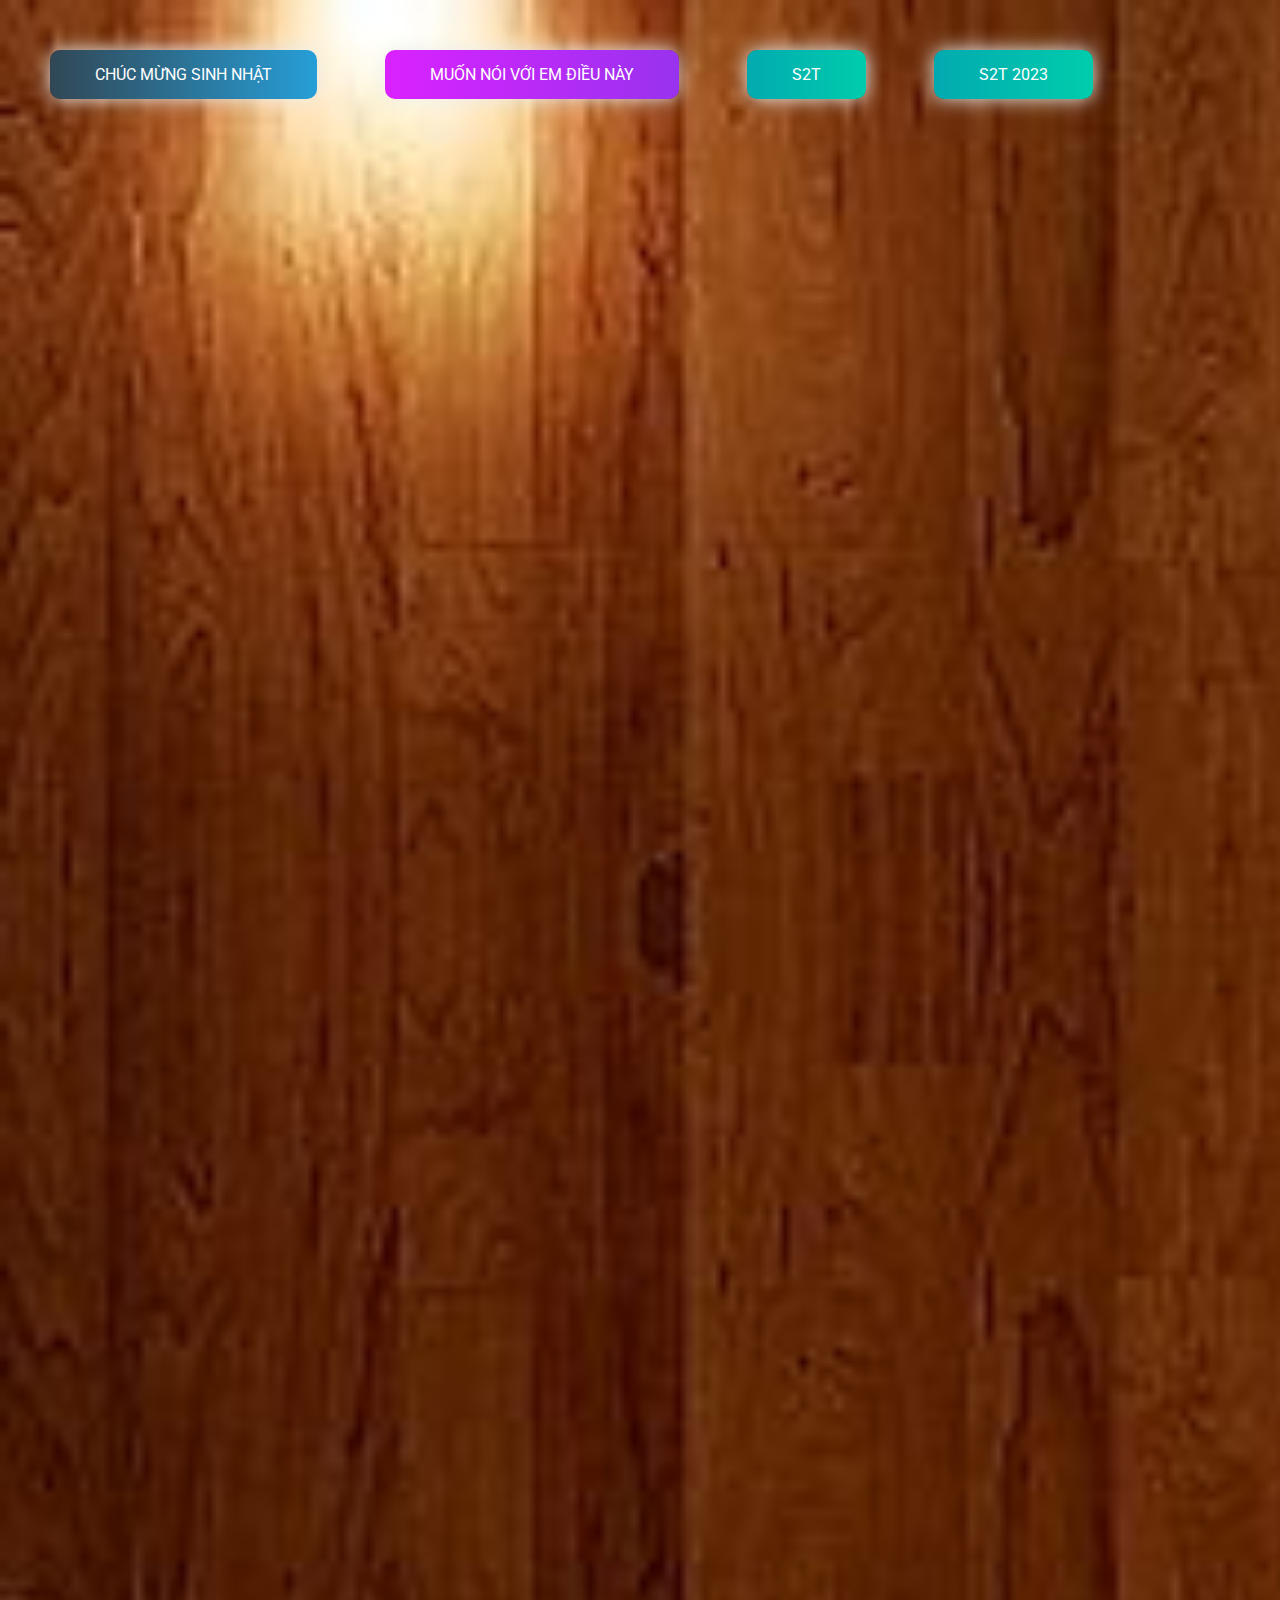
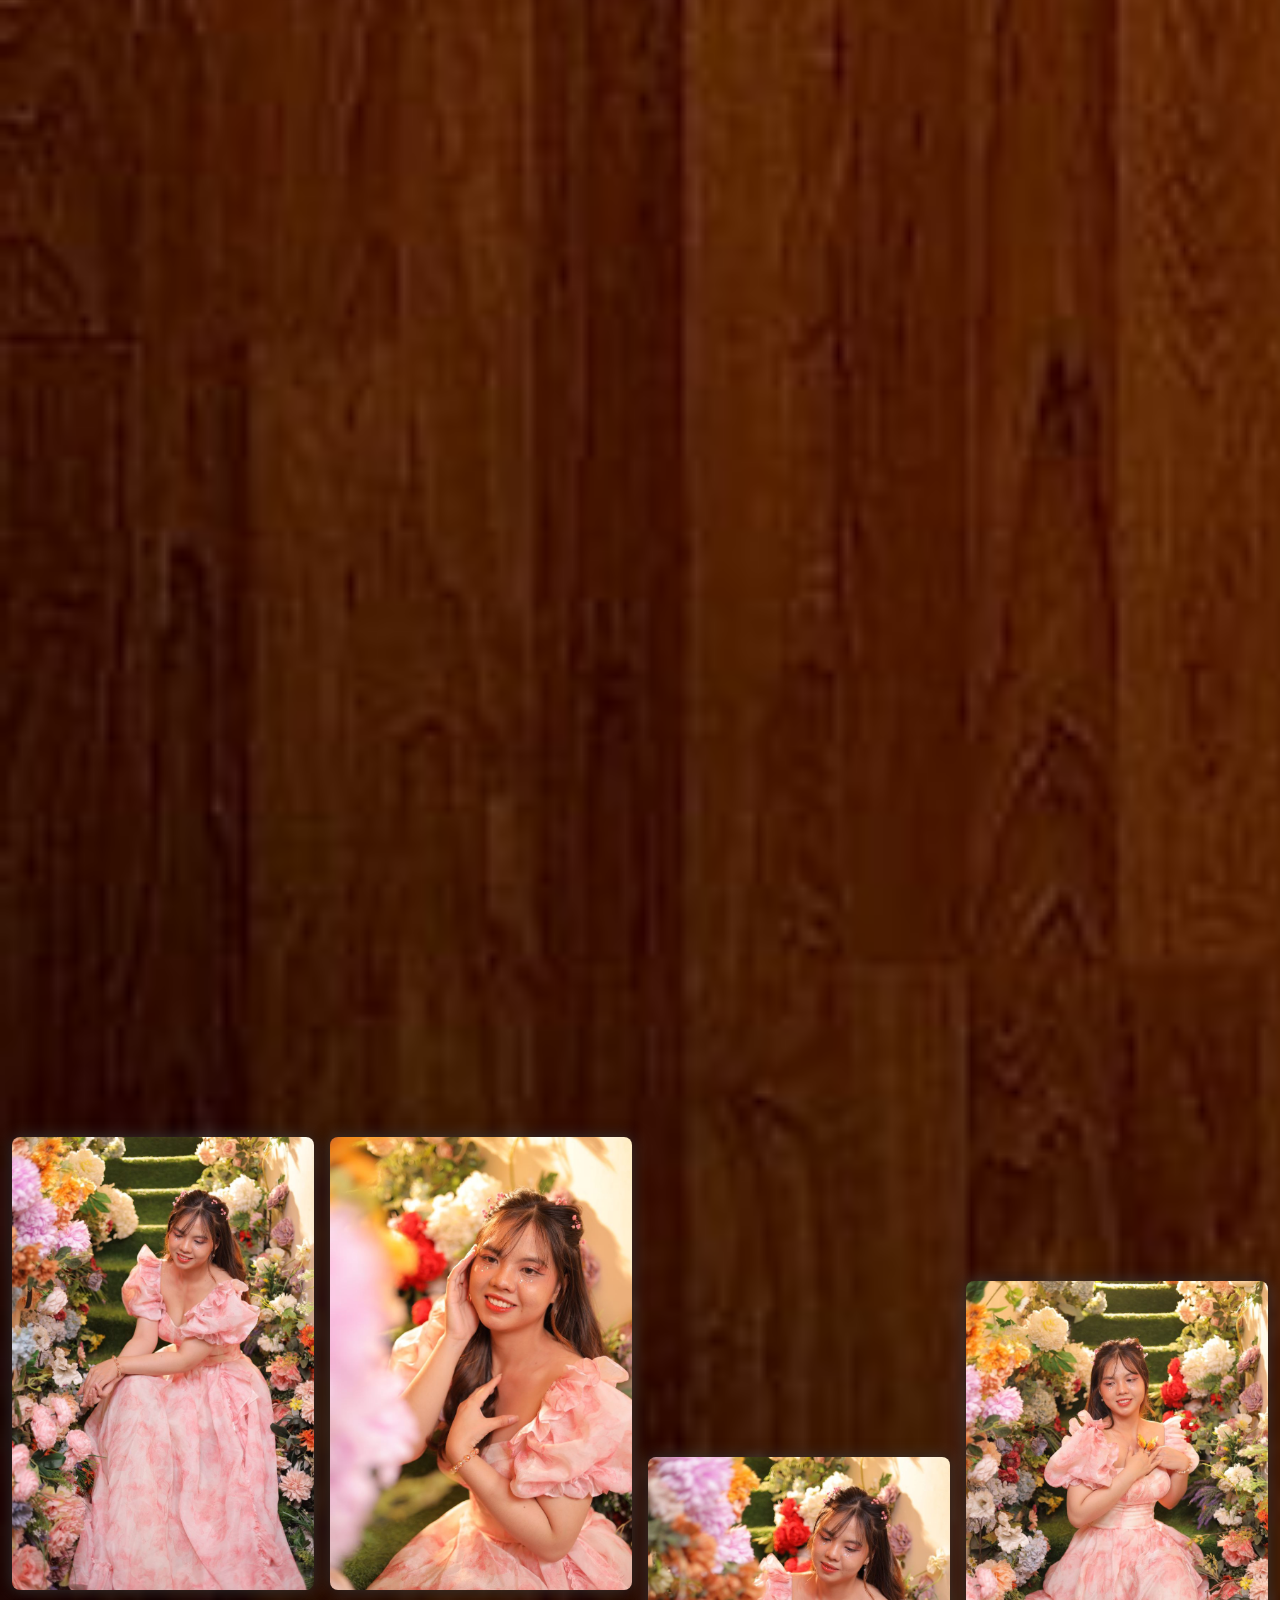
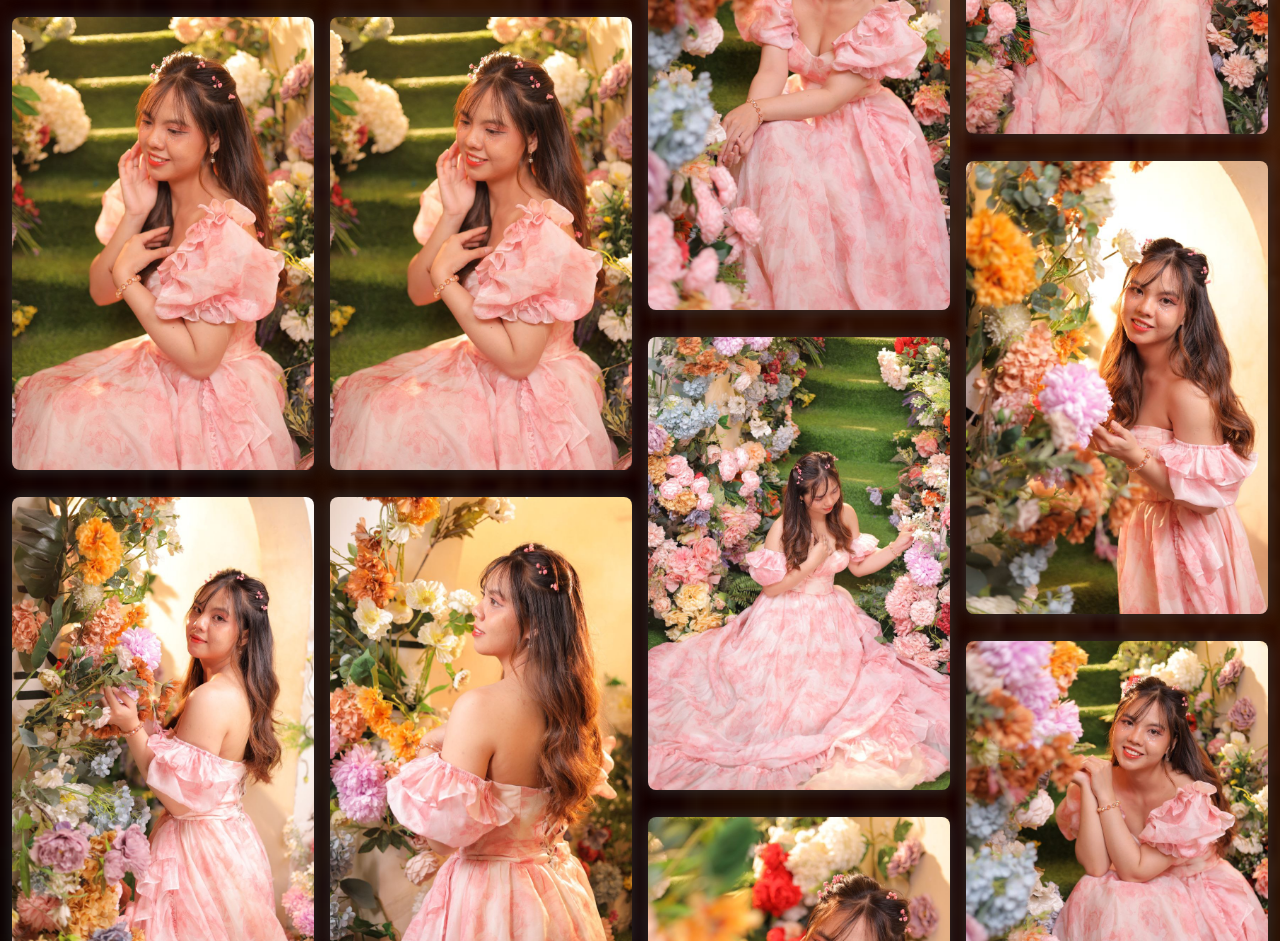
==== gallery-2023.html @ 5d2918a0 "birthday 2023" ====
<!DOCTYPE html>
<html lang="en">
    <head>
        <meta charset="UTF-8" />
        <meta name="viewport" content="width=device-width, initial-scale=1.0" />
        <meta http-equiv="X-UA-Compatible" content="ie=edge" />
        <link rel="icon" type="image/png" href="./img/CILKGax.png" />
        <!-- Tiêu đề của trang ảnh kĩ niệm -->
        <title>S2T></title>
        <link rel="stylesheet" href="./css/gallery.css" />
        <link rel="stylesheet" href="./css/style.css" />
    </head>
    <body>
        <div class="buttons">
            <a href="index.html" class="btn btn-bir">Chúc Mừng Sinh Nhật</a>
            <a href="timeline.html" class="btn btn-timeline">Muốn nói với em điều này</a>
            <a href="gallery.html" class="btn btn-gallery">S2T</a>
            <a href="gallery-2023.html" class="btn btn-gallery">S2T 2023</a>
        </div>

        <!-- 6. Thay tất cả bằng hình ảnh của bạn -->
        <div class="gallery" id="gallery">

            <!-- #region image gift-->
            <div class="gallery-item">
                <div class="content"><img src="./img_2023/img_2023_049.jpg" alt="" /></div>
            </div>
            <div class="gallery-item">
                <div class="content"><img src="./img_2023/img_2023_050.jpg" alt="" /></div>
            </div>
            <div class="gallery-item">
                <div class="content"><img src="./img_2023/img_2023_051.jpg" alt="" /></div>
            </div>

            <!-- #region image of cuccung-->
            <div class="gallery-item">
                <div class="content"><img src="./img_2023/img_2023_001.jpg" alt="" /></div>
            </div>
            <div class="gallery-item">
                <div class="content"><img src="./img_2023/img_2023_002.jpg" alt="" /></div>
            </div>
            <div class="gallery-item">
                <div class="content"><img src="./img_2023/img_2023_003.jpg" alt="" /></div>
            </div>
            <div class="gallery-item">
                <div class="content"><img src="./img_2023/img_2023_004.jpg" alt="" /></div>
            </div>
            <div class="gallery-item">
                <div class="content"><img src="./img_2023/img_2023_005.jpg" alt="" /></div>
            </div>
            <div class="gallery-item">
                <div class="content"><img src="./img_2023/img_2023_006.jpg" alt="" /></div>
            </div>
            <div class="gallery-item">
                <div class="content"><img src="./img_2023/img_2023_007.jpg" alt="" /></div>
            </div>
            <div class="gallery-item">
                <div class="content"><img src="./img_2023/img_2023_008.jpg" alt="" /></div>
            </div>
            <div class="gallery-item">
                <div class="content"><img src="./img_2023/img_2023_009.jpg" alt="" /></div>
            </div>
            <div class="gallery-item">
                <div class="content"><img src="./img_2023/img_2023_010.jpg" alt="" /></div>
            </div>
            <div class="gallery-item">
                <div class="content"><img src="./img_2023/img_2023_011.jpg" alt="" /></div>
            </div>
            <div class="gallery-item">
                <div class="content"><img src="./img_2023/img_2023_012.jpg" alt="" /></div>
            </div>
            <div class="gallery-item">
                <div class="content"><img src="./img_2023/img_2023_013.jpg" alt="" /></div>
            </div>
            <div class="gallery-item">
                <div class="content"><img src="./img_2023/img_2023_014.jpg" alt="" /></div>
            </div>
            <div class="gallery-item">
                <div class="content"><img src="./img_2023/img_2023_015.jpg" alt="" /></div>
            </div>
            <div class="gallery-item">
                <div class="content"><img src="./img_2023/img_2023_016.jpg" alt="" /></div>
            </div>
            <div class="gallery-item">
                <div class="content"><img src="./img_2023/img_2023_017.jpg" alt="" /></div>
            </div>
            <div class="gallery-item">
                <div class="content"><img src="./img_2023/img_2023_018.jpg" alt="" /></div>
            </div>
            <div class="gallery-item">
                <div class="content"><img src="./img_2023/img_2023_019.jpg" alt="" /></div>
            </div>
            <div class="gallery-item">
                <div class="content"><img src="./img_2023/img_2023_020.jpg" alt="" /></div>
            </div>
            <div class="gallery-item">
                <div class="content"><img src="./img_2023/img_2023_021.jpg" alt="" /></div>
            </div>
            <div class="gallery-item">
                <div class="content"><img src="./img_2023/img_2023_022.jpg" alt="" /></div>
            </div>
            <div class="gallery-item">
                <div class="content"><img src="./img_2023/img_2023_023.jpg" alt="" /></div>
            </div>
            <div class="gallery-item">
                <div class="content"><img src="./img_2023/img_2023_024.jpg" alt="" /></div>
            </div>
            <div class="gallery-item">
                <div class="content"><img src="./img_2023/img_2023_025.jpg" alt="" /></div>
            </div>
            <div class="gallery-item">
                <div class="content"><img src="./img_2023/img_2023_025.jpg" alt="" /></div>
            </div>
            <div class="gallery-item">
                <div class="content"><img src="./img_2023/img_2023_026.jpg" alt="" /></div>
            </div>
            <div class="gallery-item">
                <div class="content"><img src="./img_2023/img_2023_027.jpg" alt="" /></div>
            </div>
            <div class="gallery-item">
                <div class="content"><img src="./img_2023/img_2023_028.jpg" alt="" /></div>
            </div>
            <div class="gallery-item">
                <div class="content"><img src="./img_2023/img_2023_029.jpg" alt="" /></div>
            </div>
            <div class="gallery-item">
                <div class="content"><img src="./img_2023/img_2023_030.jpg" alt="" /></div>
            </div>
            <div class="gallery-item">
                <div class="content"><img src="./img_2023/img_2023_031.jpg" alt="" /></div>
            </div>
            <div class="gallery-item">
                <div class="content"><img src="./img_2023/img_2023_032.jpg" alt="" /></div>
            </div>
            <div class="gallery-item">
                <div class="content"><img src="./img_2023/img_2023_033.jpg" alt="" /></div>
            </div>
            <div class="gallery-item">
                <div class="content"><img src="./img_2023/img_2023_034.jpg" alt="" /></div>
            </div>
            <div class="gallery-item">
                <div class="content"><img src="./img_2023/img_2023_035.jpg" alt="" /></div>
            </div>
            <div class="gallery-item">
                <div class="content"><img src="./img_2023/img_2023_036.jpg" alt="" /></div>
            </div>
            <div class="gallery-item">
                <div class="content"><img src="./img_2023/img_2023_037.jpg" alt="" /></div>
            </div>
            <div class="gallery-item">
                <div class="content"><img src="./img_2023/img_2023_038.jpg" alt="" /></div>
            </div>
            <div class="gallery-item">
                <div class="content"><img src="./img_2023/img_2023_039.jpg" alt="" /></div>
            </div>
            <div class="gallery-item">
                <div class="content"><img src="./img_2023/img_2023_040.jpg" alt="" /></div>
            </div>
            <div class="gallery-item">
                <div class="content"><img src="./img_2023/img_2023_041.jpg" alt="" /></div>
            </div>
            <div class="gallery-item">
                <div class="content"><img src="./img_2023/img_2023_042.jpg" alt="" /></div>
            </div>
            <div class="gallery-item">
                <div class="content"><img src="./img_2023/img_2023_043.jpg" alt="" /></div>
            </div>
            <div class="gallery-item">
                <div class="content"><img src="./img_2023/img_2023_044.jpg" alt="" /></div>
            </div>
            <div class="gallery-item">
                <div class="content"><img src="./img_2023/img_2023_045.jpg" alt="" /></div>
            </div>
            <div class="gallery-item">
                <div class="content"><img src="./img_2023/img_2023_046.jpg" alt="" /></div>
            </div>
            <div class="gallery-item">
                <div class="content"><img src="./img_2023/img_2023_047.jpg" alt="" /></div>
            </div>
            <div class="gallery-item">
                <div class="content"><img src="./img_2023/img_2023_048.jpg" alt="" /></div>
            </div>   
        </div>
        <!-- Music -->
        <audio id="player" autoplay loop>
            <source src="./music/music.mp3" type="audio/mp3" />
        </audio>
    </body>

    <script src="./js/gallery.js"></script>
</html>
---- css/gallery.css ----
body {
    /* Ảnh nền của trang thứ 3 */
    background: url("../img/wood.jpg");
    background-repeat: no-repeat;
    background-size: cover;
  }
  .hello {
    opacity: 1 !important;
  }
  .full {
    position: fixed;
    left: 0;
    top: 0;
    width: 100%;
    height: 100%;
    z-index: 1;
  }
  .full .content {
    background-color: rgba(0,0,0,0.75) !important;
    height: 100%;
    width: 100%;
    display: grid;
  }
  .full .content img {
    left: 50%;
    transform: translate3d(0, 0, 0);
    animation: zoomin 1s ease;
    max-width: 100%;
    max-height: 100vh;
    margin: auto;
  }
  .byebye {
    opacity: 0;
  }
  .byebye:hover {
    transform: scale(0.2) !important;
  }
  .gallery {
    display: grid;
    grid-column-gap: 8px;
    grid-row-gap: 8px;
    grid-template-columns: repeat(auto-fill, minmax(250px, 1fr));
    grid-auto-rows: 8px;
  }
  .gallery img {
    max-width: 100%;
    border-radius: 8px;
    box-shadow: 0 0 16px #333;
    transition: all 1.5s ease;
  }
  .gallery img:hover {
    box-shadow: 0 0 32px #333;
  }
  .gallery .content {
    padding: 4px;
  }
  .gallery .gallery-item {
    transition: grid-row-start 300ms linear;
    transition: transform 300ms ease;
    transition: all 0.5s ease;
    cursor: pointer;
  }
  .gallery .gallery-item:hover {
    transform: scale(1.025);
  }
  @media (max-width: 600px) {
    .gallery {
      grid-template-columns: repeat(auto-fill, minmax(30%, 1fr));
    }
  }
  @media (max-width: 400px) {
    .gallery {
      grid-template-columns: repeat(auto-fill, minmax(50%, 1fr));
    }
  }
  @-moz-keyframes zoomin {
    0% {
      max-width: 50%;
      transform: rotate(-30deg);
      filter: blur(4px);
    }
    30% {
      filter: blur(4px);
      transform: rotate(-80deg);
    }
    70% {
      max-width: 50%;
      transform: rotate(45deg);
    }
    100% {
      max-width: 100%;
      transform: rotate(0deg);
    }
  }
  @-webkit-keyframes zoomin {
    0% {
      max-width: 50%;
      transform: rotate(-30deg);
      filter: blur(4px);
    }
    30% {
      filter: blur(4px);
      transform: rotate(-80deg);
    }
    70% {
      max-width: 50%;
      transform: rotate(45deg);
    }
    100% {
      max-width: 100%;
      transform: rotate(0deg);
    }
  }
  @-o-keyframes zoomin {
    0% {
      max-width: 50%;
      transform: rotate(-30deg);
      filter: blur(4px);
    }
    30% {
      filter: blur(4px);
      transform: rotate(-80deg);
    }
    70% {
      max-width: 50%;
      transform: rotate(45deg);
    }
    100% {
      max-width: 100%;
      transform: rotate(0deg);
    }
  }
  @keyframes zoomin {
    0% {
      max-width: 50%;
      transform: rotate(-30deg);
      filter: blur(4px);
    }
    30% {
      filter: blur(4px);
      transform: rotate(-80deg);
    }
    70% {
      max-width: 50%;
      transform: rotate(45deg);
    }
    100% {
      max-width: 100%;
      transform: rotate(0deg);
    }
  }
---- css/style.css ----
@import url("https://fonts.googleapis.com/css2?family=Roboto:ital,wght@0,100;0,300;0,400;0,500;0,700;1,300;1,400&display=swap");

html {
    scroll-behavior: smooth;
    font-family: "Roboto", sans-serif;
}

a {
    text-decoration: none;
}

.page__main {
    /* Ảnh nền của trang đầu tiên nếu bạn muốn đổi thì đổi tại đây */
    background-image: url("../img/background.png");
    background-repeat: no-repeat;
    margin: 0;
    padding: 0;
    background-size: cover;
    background-position-y: -18rem;
}
.buttons {
    display: flex;
    column-gap: 3rem;
    padding: 2rem;
}

.btn-bir:hover {
    background-position: right center;
    color: #fff;
    text-decoration: none;
}

.btn-bir {
    background-image: linear-gradient(
        to right,
        #314755 0%,
        #26a0da 51%,
        #314755 100%
    );
    margin: 10px;
    padding: 15px 45px;
    text-align: center;
    text-transform: uppercase;
    transition: 0.5s;
    background-size: 200% auto;
    color: white;
    box-shadow: 0 0 20px #eee;
    border-radius: 10px;
    display: block;
}

.btn-timeline {
    background-image: linear-gradient(
        to right,
        #da22ff 0%,
        #9733ee 51%,
        #da22ff 100%
    );
}
.btn-timeline {
    margin: 10px;
    padding: 15px 45px;
    text-align: center;
    text-transform: uppercase;
    transition: 0.5s;
    background-size: 200% auto;
    color: white;
    box-shadow: 0 0 20px #eee;
    border-radius: 10px;
    display: block;
}

.btn-timeline:hover {
    background-position: right center; 
    color: #fff;
    text-decoration: none;
}

.btn-gallery {
    background-image: linear-gradient(
        to right,
        #02aab0 0%,
        #00cdac 51%,
        #02aab0 100%
    );
}
.btn-gallery {
    margin: 10px;
    padding: 15px 45px;
    text-align: center;
    text-transform: uppercase;
    transition: 0.5s;
    background-size: 200% auto;
    color: white;
    box-shadow: 0 0 20px #eee;
    border-radius: 10px;
    display: block;
}

.btn-gallery:hover {
    background-position: right center; /* change the direction of the change here */
    color: #fff;
    text-decoration: none;
}

.cover {
    width: 240px;
    height: 240px;
   
    box-shadow: 0 0 30px #eee;
    position: absolute;
    margin-top: 3rem;
    left: calc(50% - 100px);
  
    border-radius: 120px;
    border: 5px solid rgb(255, 17, 0);
}
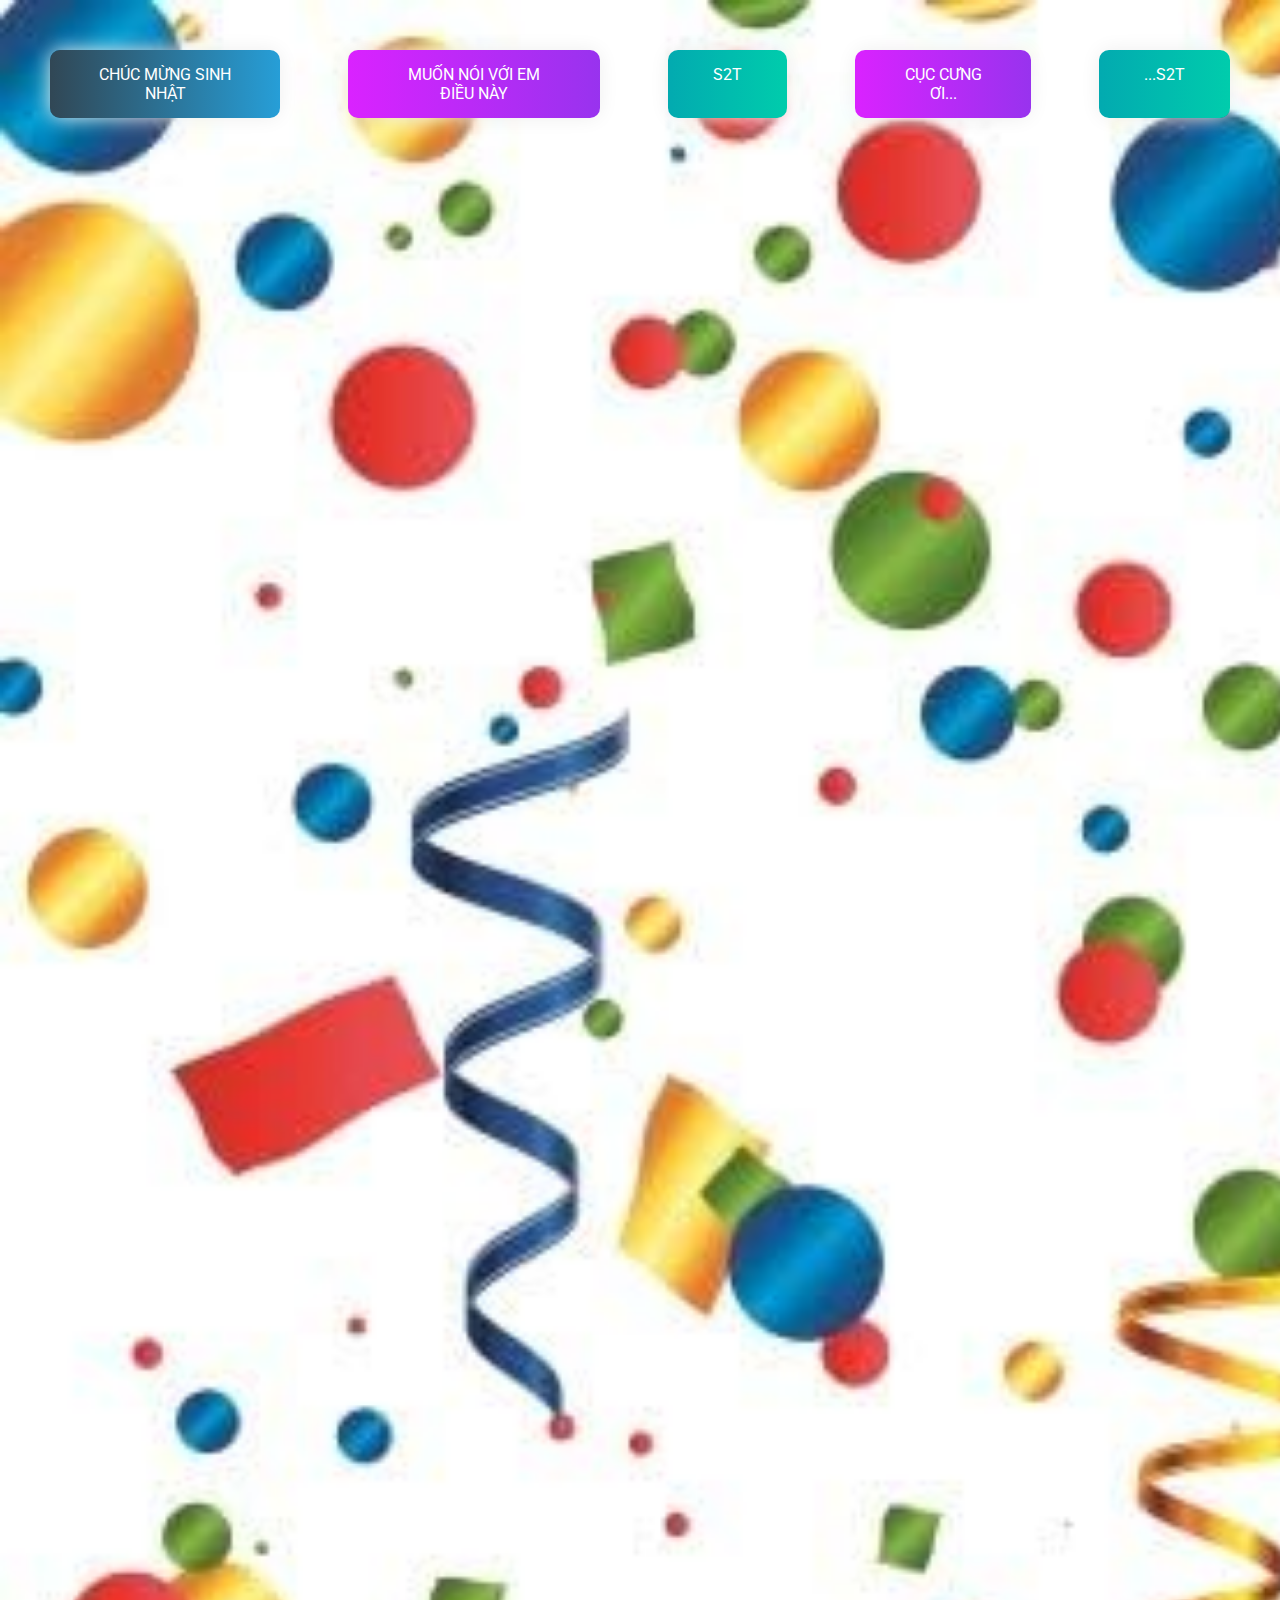
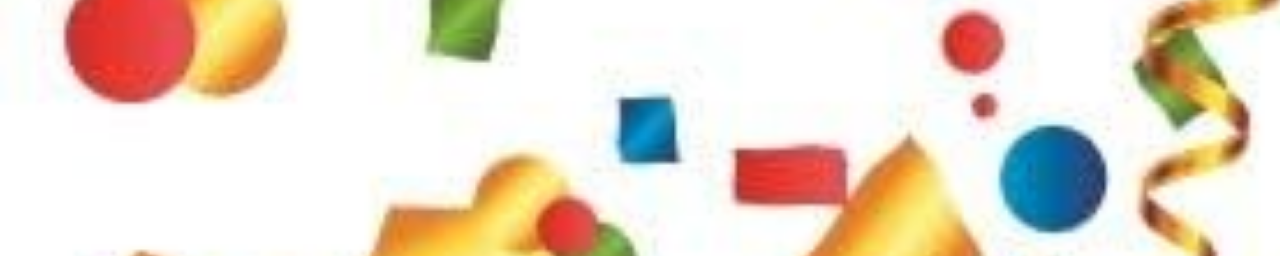
==== commit e43a0b96: "birthday 2023" ====
--- a/gallery-2023.html
+++ b/gallery-2023.html
@@ -15,7 +15,8 @@
             <a href="index.html" class="btn btn-bir">Chúc Mừng Sinh Nhật</a>
             <a href="timeline.html" class="btn btn-timeline">Muốn nói với em điều này</a>
             <a href="gallery.html" class="btn btn-gallery">S2T</a>
-            <a href="gallery-2023.html" class="btn btn-gallery">S2T 2023</a>
+            <a href="timeline-2023.html" class="btn btn-timeline">Cục Cưng Ơi...</a>
+            <a href="gallery-2023.html" class="btn btn-gallery">...S2T</a>
         </div>
 
         <!-- 6. Thay tất cả bằng hình ảnh của bạn -->
--- a/css/gallery.css
+++ b/css/gallery.css
@@ -1,6 +1,6 @@
 body {
     /* Ảnh nền của trang thứ 3 */
-    background: url("../img/wood.jpg");
+    background: url("../img-background/background-bday-1.jpg");
     background-repeat: no-repeat;
     background-size: cover;
   }
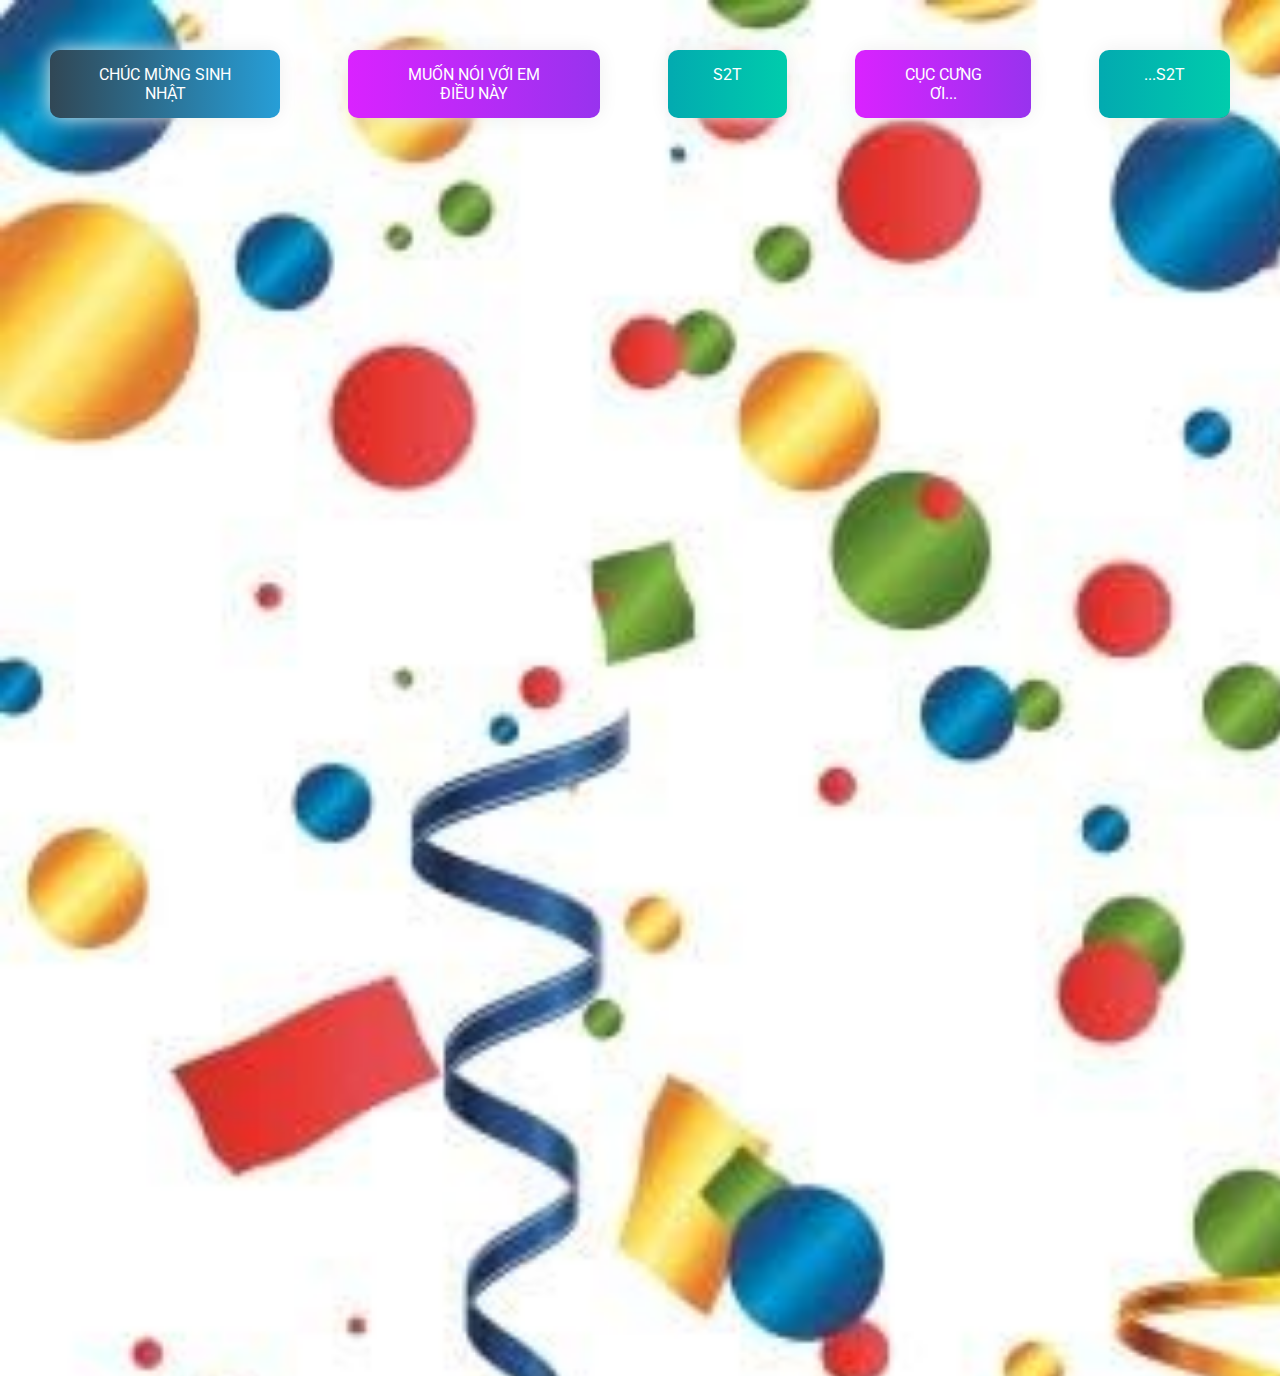
==== commit e8f3adb0: "birthday 2023" ====
--- a/gallery-2023.html
+++ b/gallery-2023.html
@@ -184,7 +184,7 @@
         </div>
         <!-- Music -->
         <audio id="player" autoplay loop>
-            <source src="./music/music.mp3" type="audio/mp3" />
+            <source src="./music/birthday-music-1.mp3" type="audio/mp3" />
         </audio>
     </body>
 
